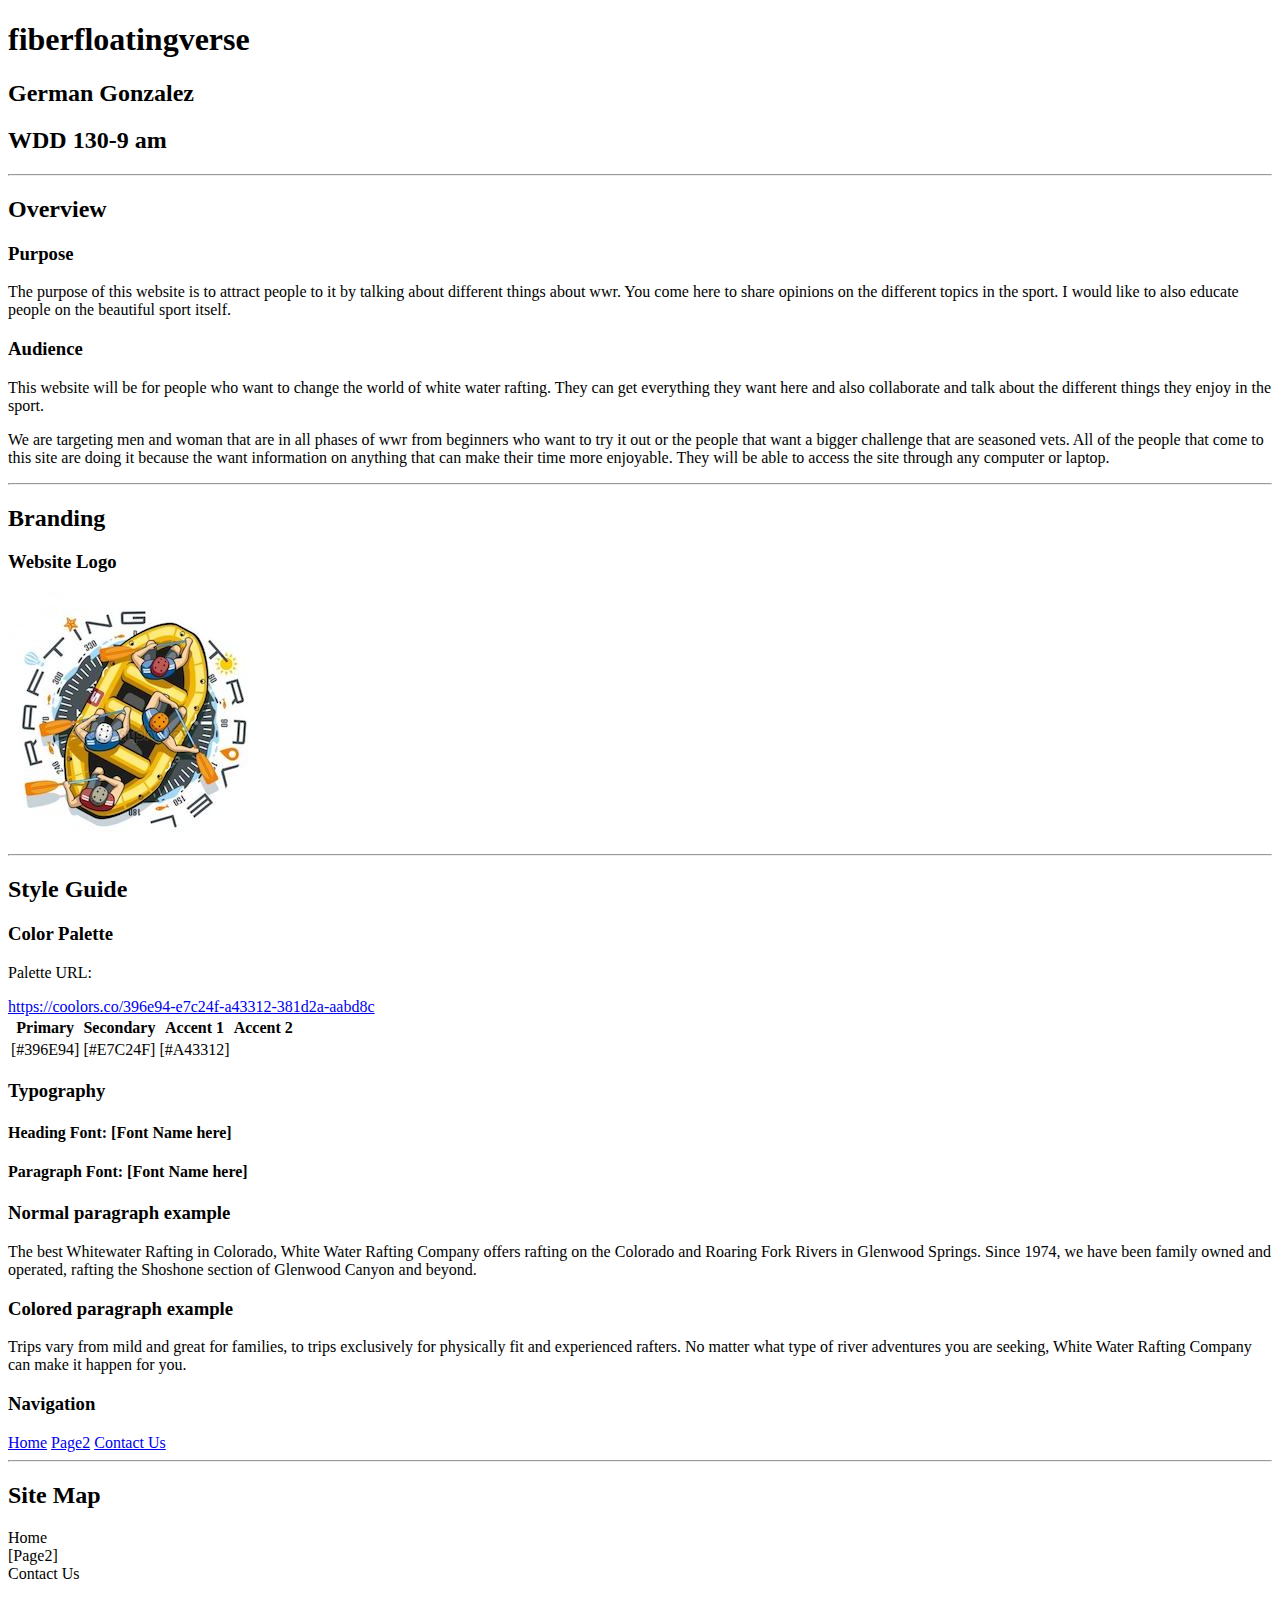
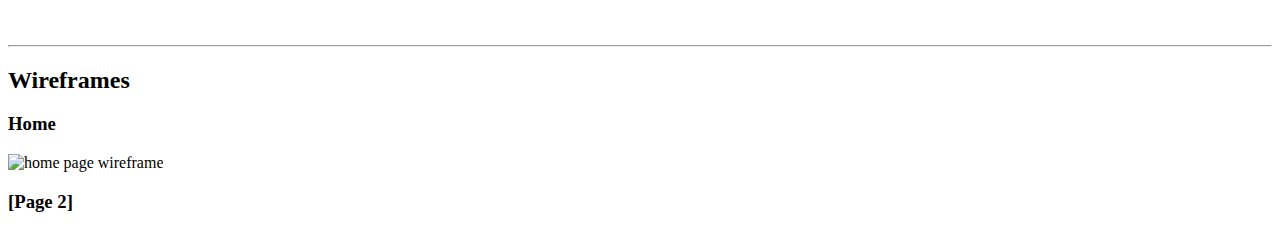
==== wwr/site-plan-rafting.html @ 59971ab6 "made my files" ====
<!DOCTYPE html>
<html lang="en-us">
  <head>
    <meta charset="utf-8" />
    <title>Site Plan</title>
    <link
      type="text/css"
      rel="stylesheet"
      href="styles/site-plan-rafting.css"
    />
  </head>

  <body>
    <header>
      <h1>fiberfloatingverse</h1>
      <h2>German Gonzalez</h2>
      <h2>WDD 130-9 am</h2>
      <!-- In the header above, add the name of your site, your name and class number. For example if you are in section 3 you would put WDD 130-03 -->
    </header>
    <main>
      <!-- ------------------------Steps 2-5------------------------------ -->
      <hr />
      <h2>Overview</h2>
      <h3>Purpose</h3>
      <p>
        The purpose of this website is to attract people to it by talking about
        different things about wwr. You come here to share opinions on the
        different topics in the sport. I would like to also educate people on
        the beautiful sport itself.
      </p>
      <!-- change this -->

      <h3>Audience</h3>
      <p>
        This website will be for people who want to change the world of white
        water rafting. They can get everything they want here and also
        collaborate and talk about the different things they enjoy in the sport.
      </p>
      <p>
        We are targeting men and woman that are in all phases of wwr from
        beginners who want to try it out or the people that want a bigger
        challenge that are seasoned vets. All of the people that come to this
        site are doing it because the want information on anything that can make
        their time more enjoyable. They will be able to access the site through
        any computer or laptop.
      </p>
      <!-- change this -->

      <hr />
      <h2>Branding</h2>
      <h3>Website Logo</h3>
      <!-- Replace this with some sort of logo for your site.  A logo can be as simple as the name of your site in a nice font :) -->
      <img src="./raftingimage.jpg" alt="Logo image" />
      <hr />
      <h2>Style Guide</h2>

      <!-- ------------------------Steps 6-9------------------------------ -->

      <h3>Color Palette</h3>
      <!--  The colors you choose for a website are one of the most important decisions you will make. Follow the instructions on the activity in Canvas then return and replace the color codes below with the hex color codes (the 6 digit numbers that show at the bottom of each color) for the colors you have chosen below.  You should have at least 2 colors but do not have to fill in all 4 if you do not need them.  -->

      <!-- Copy and paste the URL to your finished palette below. Replace the href value that is there with yours. Make sure to paste it into both the href value and the content text of the <a> tag -->
      <p>Palette URL:</p>
      <a
        href="https://coolors.co/396e94-e7c24f-a43312-381d2a-aabd8c"
        target="_blank"
        >https://coolors.co/396e94-e7c24f-a43312-381d2a-aabd8c</a
      >

      <table class="colors">
        <tr>
          <th>Primary</th>
          <th>Secondary</th>
          <th>Accent 1</th>
          <th>Accent 2</th>
        </tr>
        <!-- Replace the numbers in the boxes below with your hex color codes. Then switch to the site-plan.css file and change your colors there as well. -->
        <tr>
          <td class="primary">[#396E94]</td>
          <td class="secondary">[#E7C24F]</td>
          <td class="accent1">[#A43312]</td>
          <td class="accent2"></td>
        </tr>
      </table>

      <!-- ------------------------Steps 10-12------------------------------ -->

      <h3>Typography</h3>
      <!-- Choose a font for your paragraphs (body copy) and headlines. What font(s) have you chosen? Think also about which of your colors above you might use for background and font colors. -->

      <h4>
        Heading Font: [Font Name here]
        <!-- change this -->
      </h4>
      <h4>
        Paragraph Font: [Font Name here]
        <!-- change this -->
      </h4>
      <h3>Normal paragraph example</h3>
      <p>
        The best Whitewater Rafting in Colorado, White Water Rafting Company
        offers rafting on the Colorado and Roaring Fork Rivers in Glenwood
        Springs. Since 1974, we have been family owned and operated, rafting the
        Shoshone section of Glenwood Canyon and beyond.
      </p>
      <h3>Colored paragraph example</h3>
      <p class="colored">
        Trips vary from mild and great for families, to trips exclusively for
        physically fit and experienced rafters. No matter what type of river
        adventures you are seeking, White Water Rafting Company can make it
        happen for you.
      </p>

      <!-- ------------------------Step 13------------------------------ -->

      <h3>Navigation</h3>
      <!-- Think about how you want your navigation bar to look. In the site-plan.css file change the colors to your colors to get the look you desire. -->
      <nav>
        <a href="#">Home</a>
        <a href="#">Page2</a>
        <a href="#">Contact Us</a>
      </nav>
      <hr />
      <h2>Site Map</h2>
      <div class="sitemap">
        <div class="sm-home">Home</div>
        <div class="sm-page2">
          [Page2]
          <!-- this page will have a name later -->
        </div>
        <div class="sm-page3">Contact Us</div>

        <div class="top">&nbsp;</div>
        <div class="left">&nbsp;</div>
        <div class="right">&nbsp;</div>
      </div>
      <hr />
      <h2>Wireframes</h2>
      <!-- Create an additional wireframe for your site. List it here below the Home page wireframe. -->

      <h3>Home</h3>

      <img
        src="https://byui-wdd.github.io/wdd130/rafting_images/wireframe_home.png"
        alt="home page wireframe"
      />

      <h3>[Page 2]</h3>

      <!-- <img src="#" alt="page 2 wireframe"> -->
    </main>
  </body>
</html>
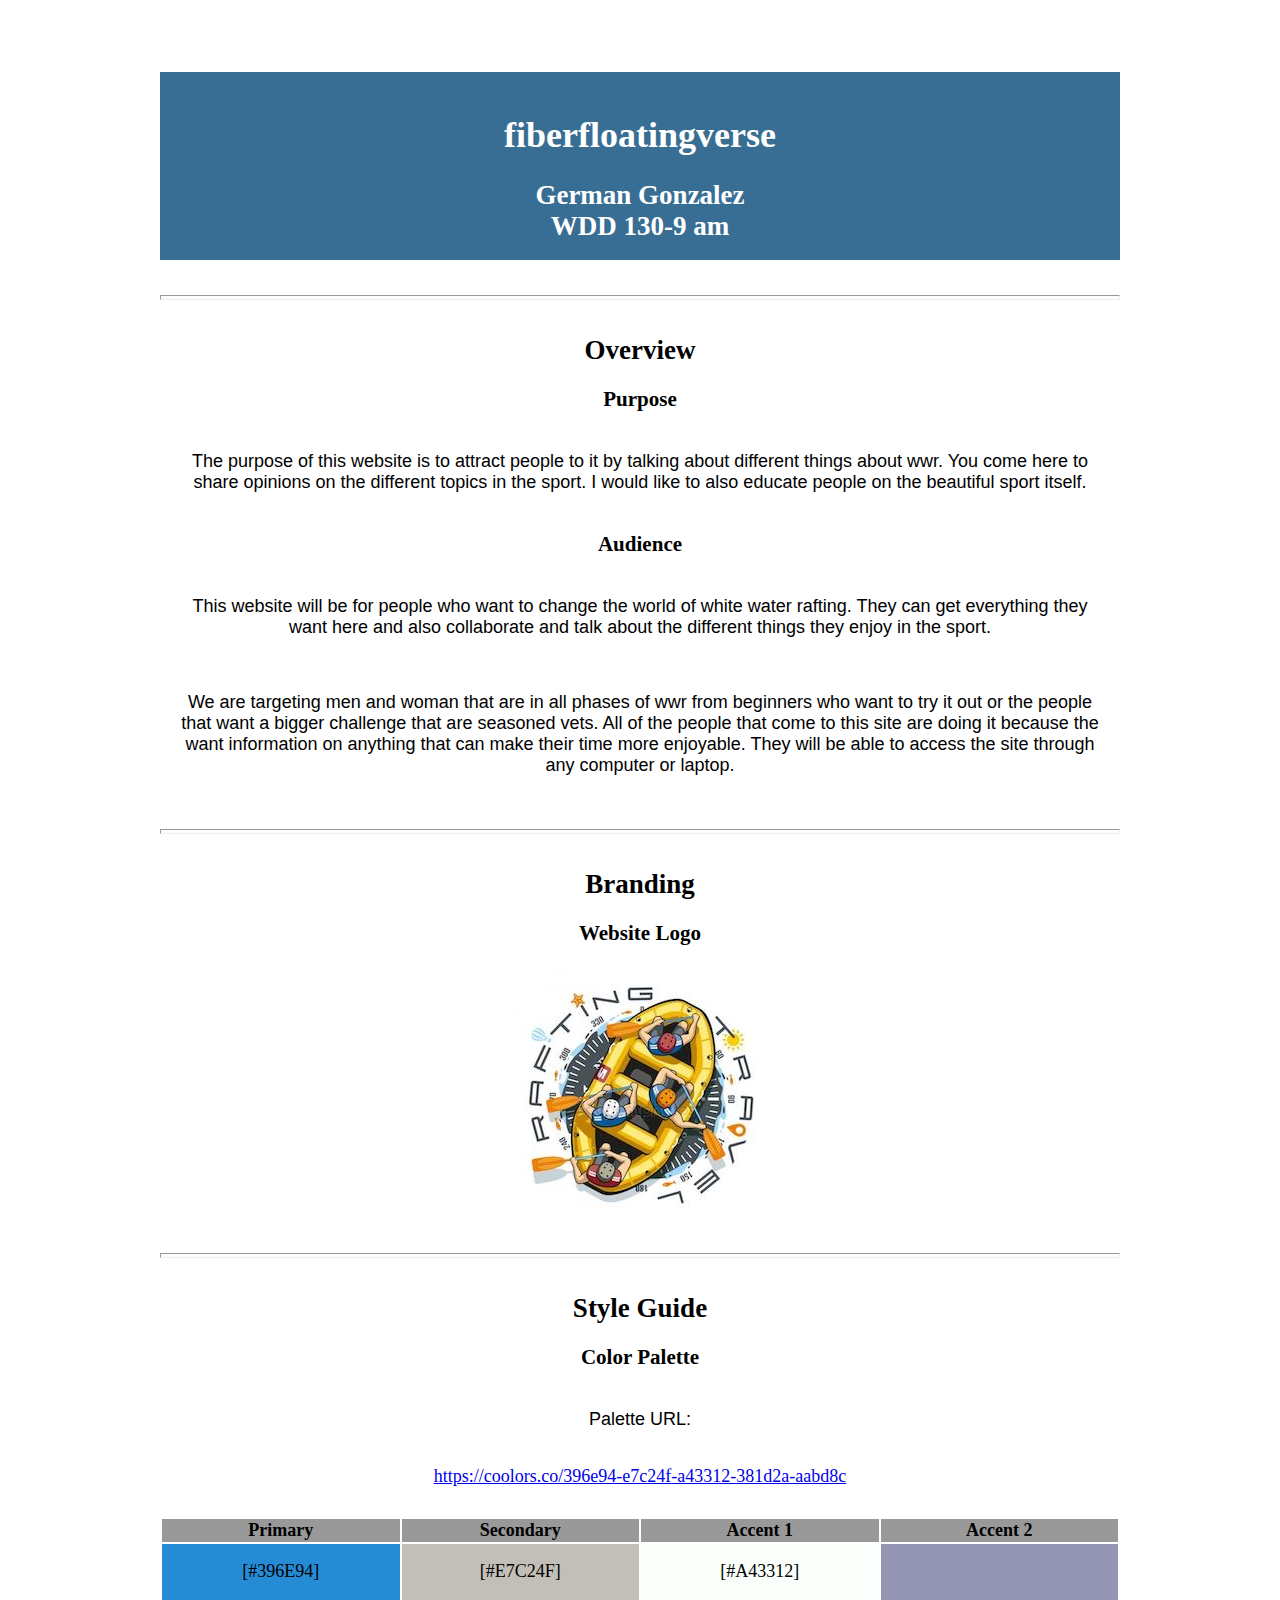
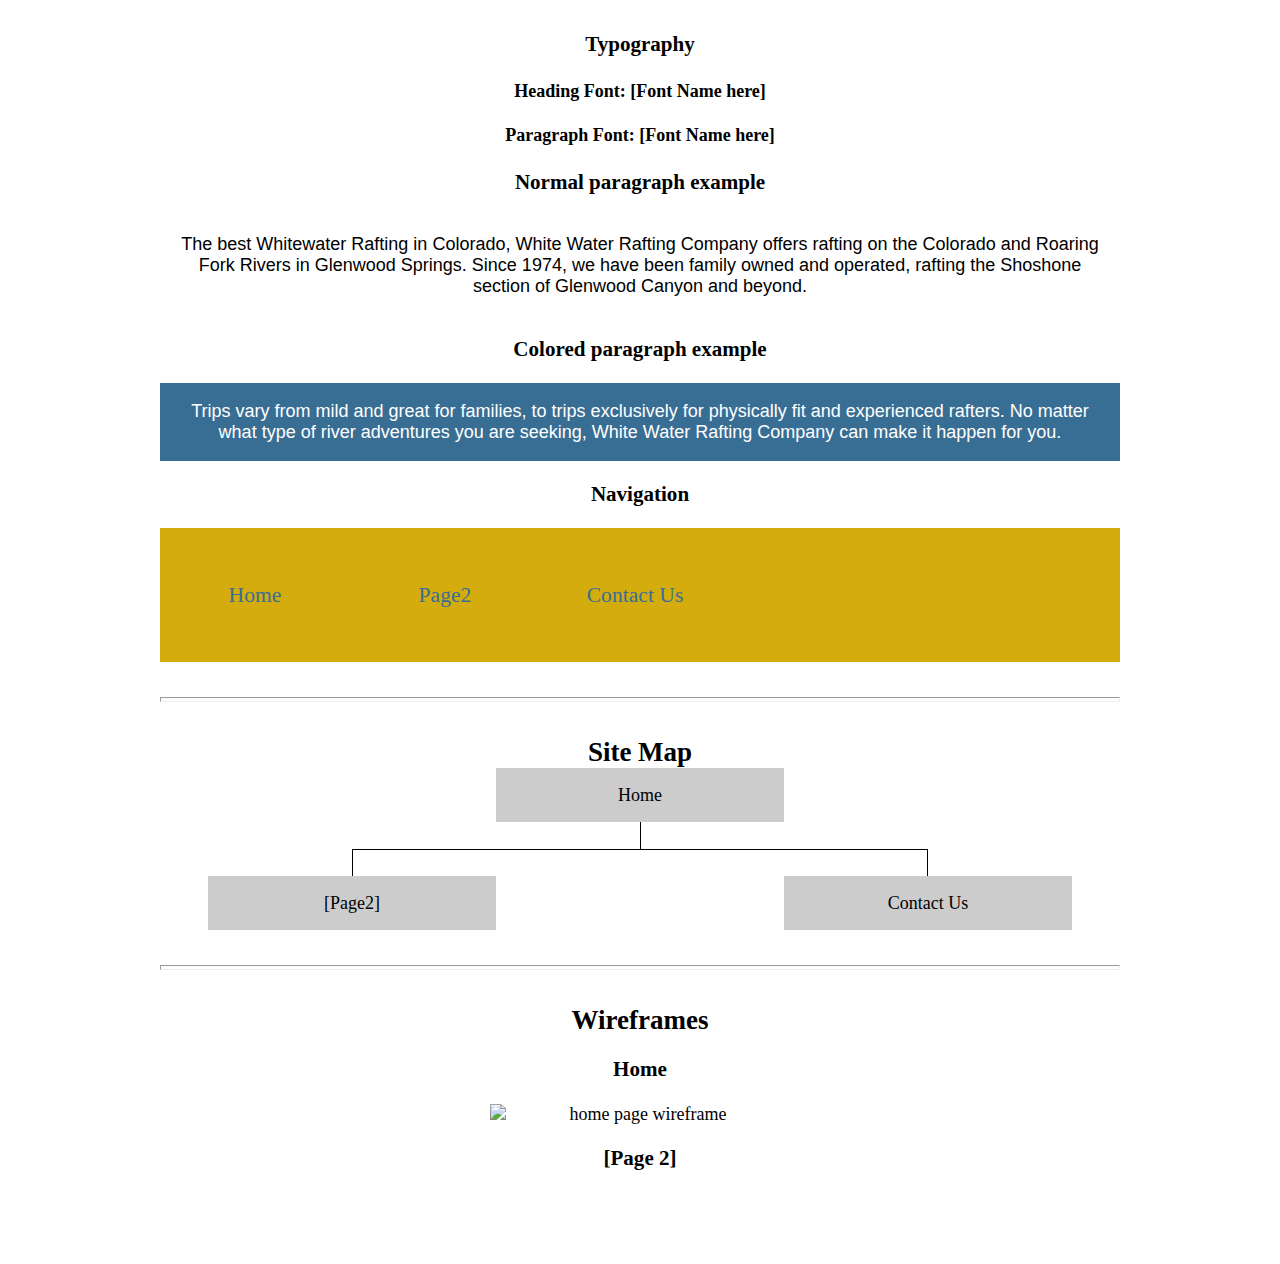
==== commit 5a8fff1b: "first commit" ====
--- a/wwr/site-plan-rafting.html
+++ b/wwr/site-plan-rafting.html
@@ -3,11 +3,7 @@
   <head>
     <meta charset="utf-8" />
     <title>Site Plan</title>
-    <link
-      type="text/css"
-      rel="stylesheet"
-      href="styles/site-plan-rafting.css"
-    />
+    <link type="text/css" rel="stylesheet" href="./style.css" />
   </head>
 
   <body>
--- a/wwr/style.css
+++ b/wwr/style.css
@@ -0,0 +1,218 @@
+@import /* if you are using any Google fonts change the font names below to your fonts. 
+Any spaces in your font name should be replaced with a +. 
+Fonts are separated by a & */
+  @import
+  url("https://fonts.googleapis.com/css2?family=IM+Fell+French+Canon&family=Lato:ital,wght@0,400;0,700;1,400&display=swap");
+
+:root {
+  /* change the values below to your colors from your palette */
+  --primary-color: #248bd4;
+  --secondary-color: #c2bfb8;
+  --accent1-color: #fafffb;
+  --accent2-color: rgb(147, 149, 179);
+
+  /* change the values below to your chosen font(s) */
+  --heading-font: "";
+  --paragraph-font: Lato, Helvetica, sans-serif;
+
+  /* these colors below should be chosen from among your palette colors above */
+  --headline-color-on-white: #000000; /* headlines on a white background */
+  --headline-color-on-color: white; /* headlines on a colored background */
+  --paragraph-color-on-white: #3382bb; /* paragraph text on a white background */
+  --paragraph-color-on-color: white; /* paragraph text on a colored background */
+  --paragraph-background-color: #396e94;
+  --nav-link-color: #396e94;
+  --nav-background-color: #d4ac0d;
+  --nav-hover-link-color: white;
+  --nav-hover-background-color: #396e94;
+}
+
+/*  Look around below...but DON'T CHANGE ANYTHING! */
+
+body {
+  max-width: 960px;
+  margin: 0 auto;
+  padding: 4em;
+  font-size: 18px;
+  text-align: center;
+  font-family: "Times New Roman", Times, serif;
+}
+img {
+  display: block;
+  margin: 0 auto;
+  max-width: 300px;
+}
+h2 {
+  margin: 0;
+}
+h1,
+h3,
+h4,
+h5,
+h6 {
+  font-family: var(--heading-font);
+  color: var(--headline-color-on-white);
+}
+h2 {
+  text-align: center;
+}
+hr {
+  height: 3px;
+  margin: 35px 0;
+  background: var(--accent1-color);
+}
+header {
+  padding: 1em;
+  text-align: center;
+  color: var(--paragraph-color-on-color);
+  background-color: var(--paragraph-background-color);
+}
+header > h1,
+header > h2 {
+  color: var(--headline-color-on-color);
+}
+p {
+  font-family: var(--paragraph-font);
+  color: var(--paragraph-color);
+  padding: 1em;
+}
+.colors {
+  width: 100%;
+  min-width: 350px;
+  margin: 30px auto;
+  text-align: center;
+}
+.colors th {
+  background-color: #999;
+}
+.colors td {
+  width: 25%;
+  height: 3em;
+}
+.primary {
+  background-color: var(--primary-color);
+}
+.secondary {
+  background-color: var(--secondary-color);
+}
+.accent1 {
+  background-color: var(--accent1-color);
+}
+.accent2 {
+  background-color: var(--accent2-color);
+}
+p.colored {
+  background-color: var(--paragraph-background-color);
+  color: var(--paragraph-color-on-color);
+}
+nav {
+  background-color: var(--nav-background-color);
+  line-height: 3em;
+  text-align: center;
+  font-size: 1.2em;
+}
+nav {
+  list-style-type: none;
+  display: flex;
+}
+nav a {
+  padding: 1em;
+  min-width: 120px;
+  text-decoration: none;
+  padding: 35px;
+}
+nav a:link,
+nav a:visited {
+  color: var(--nav-link-color);
+}
+nav a:hover {
+  color: var(--nav-hover-link-color);
+  background-color: var(--nav-hover-background-color);
+}
+.sitemap {
+  display: grid;
+  justify-content: center;
+
+  grid-template-columns: repeat(6, 15%);
+  grid-template-rows: 3em 1.5em 1.5em 3em;
+  grid-template-areas:
+    ". . home home . ."
+    ". . . top . ."
+    ". left left right right ."
+    "page2 page2 . . page3 page3";
+}
+.sitemap > div {
+  text-align: center;
+}
+.sm-home {
+  grid-area: home;
+  background-color: #ccc;
+  line-height: 3em;
+}
+.sm-page2 {
+  grid-area: page2;
+  background-color: #ccc;
+  line-height: 3em;
+}
+.sm-page3 {
+  grid-area: page3;
+  background-color: #ccc;
+  line-height: 3em;
+}
+.top {
+  grid-area: top;
+  border-left: 1px solid;
+}
+.left {
+  grid-area: left;
+  border-top: 1px solid;
+  border-left: 1px solid;
+}
+.right {
+  grid-area: right;
+  border-top: 1px solid;
+  border-right: 1px solid;
+}
+.home-title {
+  font-size: 2em;
+  margin-top: 10px;
+}
+.msg {
+  background-color: #6f7364;
+  line-height: 1.5em;
+  padding: 35px;
+}
+.msg p {
+  color: sienna;
+  font-size: 0.8em;
+  padding-bottom: 15px;
+}
+#logo_link {
+  padding-top: 5px;
+}
+.book,
+.join {
+  padding: 15px;
+  margin-top: 50px;
+  border-radius: 5px;
+  font-size: 18px;
+  text-decoration: none;
+}
+.icon {
+  padding-top: 10px;
+}
+.rivers-card {
+  margin: 200px 0;
+}
+.camping-card {
+  margin: 200px 0;
+}
+.rapids-card {
+  margin: 200px 0;
+}
+.card-img {
+  border: 10px sold black;
+}
+main section img {
+  box-sizing: border-box;
+}
